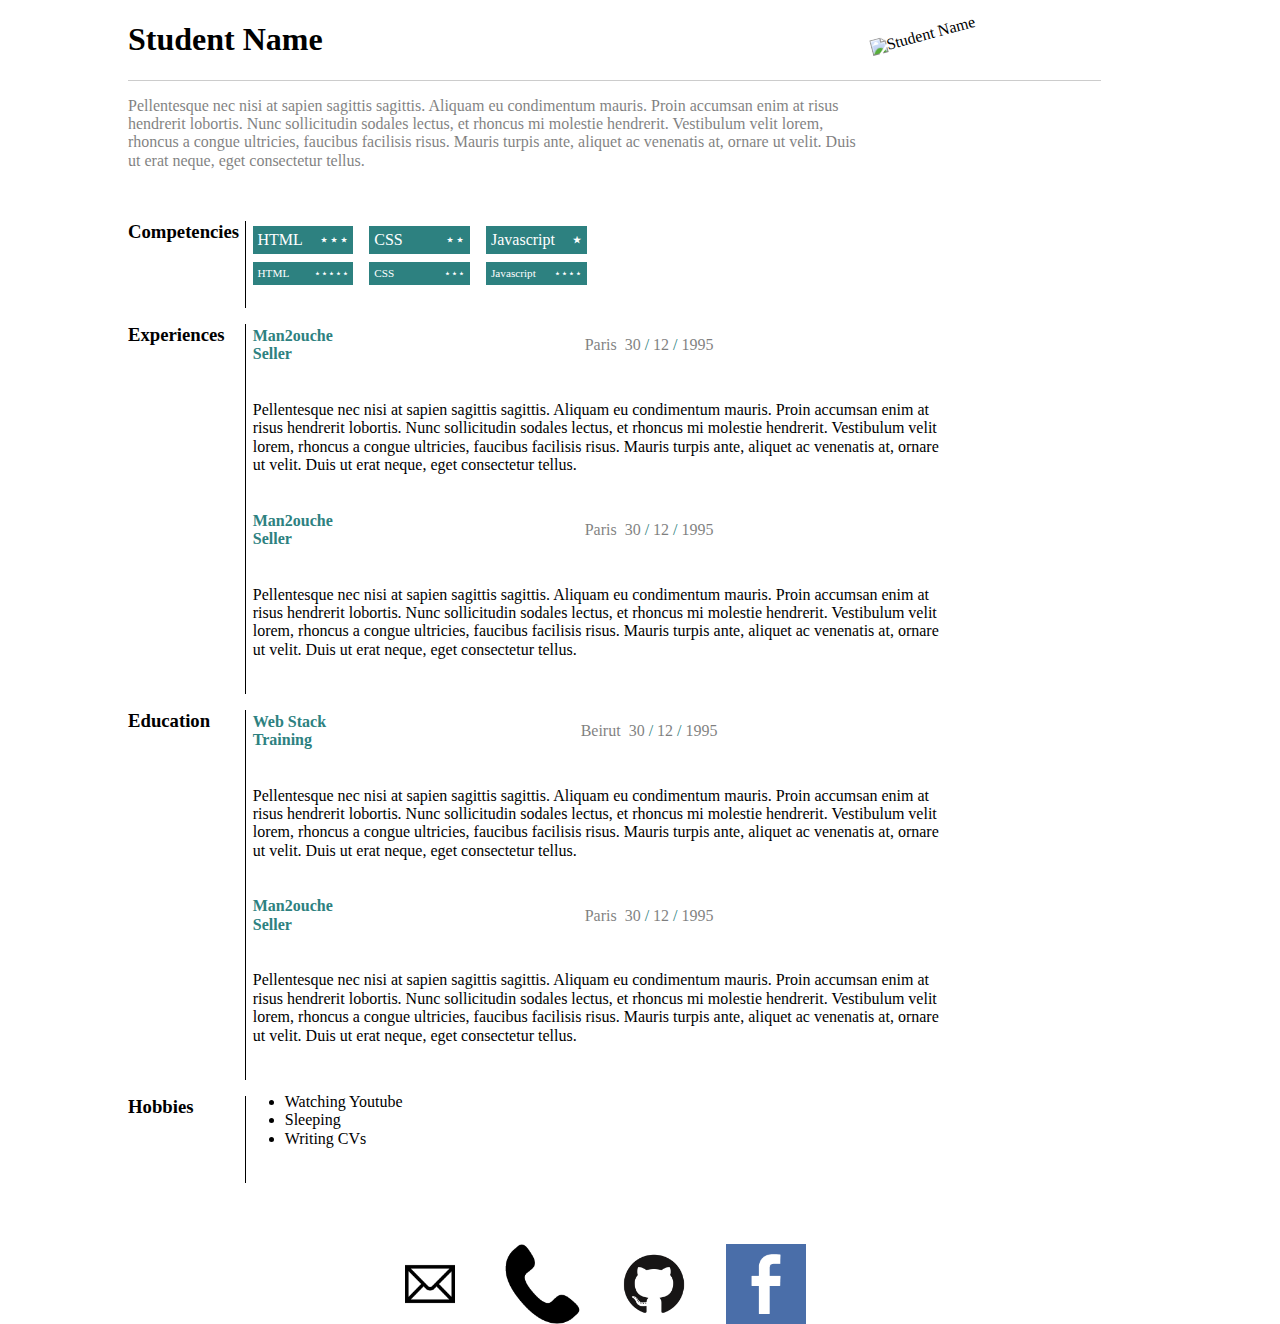
==== public/style2/index.html @ c1334a6a "Completed style2 website" ====
<!DOCTYPE html>
<html lang="en">
  <head>
    <!-- Meta tags -->
    <meta http-equiv="content-type" content="text/html; charset=UTF-8" />
    <meta charset="utf-8" />
    <meta http-equiv="X-UA-Compatible" content="IE=edge,chrome=1" />
    <meta name="viewport" content="width=device-width, initial-scale=1.0" />
    <!-- /Meta tags -->

    <title>JStudent | CV</title>

    <!-- Stylesheets -->
    <link rel="stylesheet" href="normalize.css" />
    <link rel="stylesheet" href="style2.css" />
    <!-- /Stylesheets -->
  </head>
  <body>
    <div id="#wrapper">
      <header>
        <div>
          <hgroup>
            <h1>Student Name</h1>
            <h2>Codes and Sleeps</h2>
          </hgroup>
          <figure>
            <img src="../images/110x110.png" alt="Student Name" />
          </figure>
        </div>
      </header>
      <div class="content">
        <section id="about">
          <h3>About</h3>
          <p>
            Pellentesque nec nisi at sapien sagittis sagittis. Aliquam eu
            condimentum mauris. Proin accumsan enim at risus hendrerit lobortis.
            Nunc sollicitudin sodales lectus, et rhoncus mi molestie hendrerit.
            Vestibulum velit lorem, rhoncus a congue ultricies, faucibus
            facilisis risus. Mauris turpis ante, aliquet ac venenatis at, ornare
            ut velit. Duis ut erat neque, eget consectetur tellus.
          </p>
        </section>
        <section id="competencies">
          <h3>Competencies</h3>
          <div class="skills skills-primary">
            <div class="skill" data-skill="5">
              <span>HTML</span>
            </div>
            <div class="skill" data-skill="3">
              <span>CSS</span>
            </div>
            <div class="skill" data-skill="1">
              <span>Javascript</span>
            </div>
          </div>
          <div class="skills skills-secondary">
            <div class="skill" data-skill="9">
              <span>HTML</span>
            </div>
            <div class="skill" data-skill="5">
              <span>CSS</span>
            </div>
            <div class="skill" data-skill="7">
              <span>Javascript</span>
            </div>
          </div>
        </section>
        <section id="experiences">
          <h3>Experiences</h3>
          <div class="experience">
            <h4>
              <span class="experience-type">Man2ouche Seller</span>
              <span class="experience-institution">Snack Edouard</span>
            </h4>
            <div class="experience-details">
              <span class="experience-location">
                Paris
              </span>
              <span class="experience-date">
                <span class="day">30</span>
                <span class="experience-date-separator">/</span>
                <span class="month">12</span>
                <span class="experience-date-separator">/</span>
                <span class="year">1995</span>
              </span>
            </div>
            <p class="experience-description">
              Pellentesque nec nisi at sapien sagittis sagittis. Aliquam eu
              condimentum mauris. Proin accumsan enim at risus hendrerit
              lobortis. Nunc sollicitudin sodales lectus, et rhoncus mi molestie
              hendrerit. Vestibulum velit lorem, rhoncus a congue ultricies,
              faucibus facilisis risus. Mauris turpis ante, aliquet ac venenatis
              at, ornare ut velit. Duis ut erat neque, eget consectetur tellus.
            </p>
          </div>
          <div class="experience">
            <h4>
              <span class="experience-type">Man2ouche Seller</span>
              <span class="experience-institution">Snack Edouard</span>
            </h4>
            <div class="experience-details">
              <span class="experience-location">
                Paris
              </span>
              <span class="experience-date">
                <span class="day">30</span>
                <span class="experience-date-separator">/</span>
                <span class="month">12</span>
                <span class="experience-date-separator">/</span>
                <span class="year">1995</span>
              </span>
            </div>
            <p class="experience-description">
              Pellentesque nec nisi at sapien sagittis sagittis. Aliquam eu
              condimentum mauris. Proin accumsan enim at risus hendrerit
              lobortis. Nunc sollicitudin sodales lectus, et rhoncus mi molestie
              hendrerit. Vestibulum velit lorem, rhoncus a congue ultricies,
              faucibus facilisis risus. Mauris turpis ante, aliquet ac venenatis
              at, ornare ut velit. Duis ut erat neque, eget consectetur tellus.
            </p>
          </div>
        </section>
        <section id="education">
          <h3>Education</h3>
          <div class="experience">
            <h4>
              <span class="experience-type">Web Stack Training</span>
              <span class="experience-institution">Codi</span>
            </h4>
            <div class="experience-details">
              <span class="experience-location">
                Beirut
              </span>
              <span class="experience-date">
                <span class="day">30</span>
                <span class="experience-date-separator">/</span>
                <span class="month">12</span>
                <span class="experience-date-separator">/</span>
                <span class="year">1995</span>
              </span>
            </div>
            <p class="experience-description">
              Pellentesque nec nisi at sapien sagittis sagittis. Aliquam eu
              condimentum mauris. Proin accumsan enim at risus hendrerit
              lobortis. Nunc sollicitudin sodales lectus, et rhoncus mi molestie
              hendrerit. Vestibulum velit lorem, rhoncus a congue ultricies,
              faucibus facilisis risus. Mauris turpis ante, aliquet ac venenatis
              at, ornare ut velit. Duis ut erat neque, eget consectetur tellus.
            </p>
          </div>
          <div class="experience">
            <h4>
              <span class="experience-type">Man2ouche Seller</span>
              <span class="experience-institution">Snack Edouard</span>
            </h4>
            <div class="experience-details">
              <span class="experience-location">
                Paris
              </span>
              <span class="experience-date">
                <span class="day">30</span>
                <span class="experience-date-separator">/</span>
                <span class="month">12</span>
                <span class="experience-date-separator">/</span>
                <span class="year">1995</span>
              </span>
            </div>
            <p class="experience-description">
              Pellentesque nec nisi at sapien sagittis sagittis. Aliquam eu
              condimentum mauris. Proin accumsan enim at risus hendrerit
              lobortis. Nunc sollicitudin sodales lectus, et rhoncus mi molestie
              hendrerit. Vestibulum velit lorem, rhoncus a congue ultricies,
              faucibus facilisis risus. Mauris turpis ante, aliquet ac venenatis
              at, ornare ut velit. Duis ut erat neque, eget consectetur tellus.
            </p>
          </div>
        </section>
        <section id="hobbies">
          <h3>Hobbies</h3>
          <ul>
            <li>Watching Youtube</li>
            <li>Sleeping</li>
            <li>Writing CVs</li>
          </ul>
        </section>
        <section id="contact">
          <h3>Contact</h3>
          <div class="contacts">
            <dl class="contact contact-email">
              <dt class="contact-type">Email</dt>
              <dd class="contact-value">
                <a href="mailto:student@codi.tech">student@codi.tech</a>
              </dd>
            </dl>
            <dl class="contact contact-skype">
              <dt class="contact-type">Skype</dt>
              <dd class="contact-value">first-last</dd>
            </dl>
            <dl class="contact contact-phone">
              <dt class="contact-type">Phone/Whatsapp</dt>
              <dd class="contact-value">
                <a href="tel:+96170261482">+9613123123</a>
              </dd>
            </dl>
            <dl class="contact contact-github">
              <dt class="contact-type">Github</dt>
              <dd class="contact-value">
                <a href="https://github.com/User/" target="_blank">UserName</a>
              </dd>
            </dl>
            <dl class="contact contact-facebook">
              <dt class="contact-type">Facebook</dt>
              <dd class="contact-value">
                <a href="//www.facebook.com/profileName" target="_blank"
                  >Profile Name</a
                >
              </dd>
            </dl>
          </div>
        </section>
      </div>
    </div>
  </body>
</html>
---- public/style2/style2.css ----
body{
    width:100vw;
    margin: auto;
    max-width: 80%;
}

header h2, #about h3,.experience-institution{
    display: none;
}

img {
    position: absolute;
    width:10.5rem;
    height: 10.5rem;
    right:14rem;
    top:1rem;
    transform: rotate(-15deg);
}

.content{
    display: grid;
    max-width: 95%;
}

.content h3{
   
    border-right: 0.1rem #000 solid;
    /* text-align: center; */
    grid-row: 1/3;
    width:100%;
    height: 100%;
}

#about{
    border-top: 0.1rem solid rgb(0,0,0,0.2);

}

#about p{

    max-width: 75%;
    opacity: 0.5;
    grid-column: 1/3
}

.experience-type,.experience-date-separator{
    color:#2D8180;
}

.experience-details{
    display: flex;
    justify-content: center;
    align-items: center;
}

.experience-location{
    margin-right: 0.5rem;
    opacity:0.5;
}

.experience .day,.month,.year{
    opacity:0.5;
}

#competencies ,#experiences ,#education,#hobbies{
    margin-top:1rem;
}

#competencies{
   display: grid;
   grid-template-columns: 12% 80%;
  
}


.skills-primary{
    display: grid;
    grid-template-columns: 15% 15% 15%;
    margin-top: 1rem;

}

.skills-secondary{
    display: grid;
    grid-template-columns: 15% 15% 15%;
    grid-column: 2/3;
}

.skill span{
    display: flex;
    justify-content: space-between;
    color:#fff;
}

.skills-primary span{
    background-color: #2D8180;
    padding: 0.3rem;
    margin: 0.5rem 0.5rem 0 0.5rem;
    
}

.skills-secondary span{
    background-color: #2D8180;
    padding: 0.3rem;
    margin: 0.5rem 0.5rem 0.3rem 0.5rem;
    font-size: 0.7rem;
}


.skills-primary .skill:first-child span::after{
    content:"⋆⋆⋆";
    color:#fff;
    
}

.skills-primary .skill:nth-child(2) span::after{
    content:"⋆⋆";
    color:#fff;
}
.skills-primary .skill:last-child span::after{
    content:"⋆";
    color:#fff;
    font-weight: 600;
}

.skills-secondary .skill:first-child span::after{
    content:"⋆⋆⋆⋆⋆";
    color:#fff;
}

.skills-secondary .skill:nth-child(2) span::after{
    content:"⋆⋆⋆";
    color:#fff;
}
.skills-secondary .skill:last-child span::after{
    content:"⋆⋆⋆⋆";
    color:#fff;
}

#experiences{
    display: grid;
    grid-template-columns: 12% 80%;

   
 }

 #experiences .experience:last-child{
     grid-column: 2/3;

 }

 #experiences .experience{
     display: grid;
     grid-template-columns: 12% 80%;
     padding: 0 0.5rem;
 }

 .experience-description{
     grid-column: 1/3;
 } 

 #education{
    display: grid;
    grid-template-columns: 12% 80%;
  
   
 }

 #education .experience:last-child{
     grid-column: 2/3;
 }

 #education .experience{
     display: grid;
     grid-template-columns: 12% 80%;
     padding: 0 0.5rem;
 }

 .experience-description{
     grid-column: 1/3;
 } 


#hobbies{
    display: grid;
    grid-template-columns: 12% 80%;
    margin-bottom: 3rem;

 }

.contact{
    display: grid;
    flex-direction: row;
    height: 1rem;
}

#contact h3,.contact-type,.contact-value{
     display: none;
 }

 .contacts{
     display: flex;
     flex-direction: row;
     justify-content: center;
     align-items: center;
     
 }

 .contact::after{
     margin:1rem 2rem 0 0;
     
 }


 .contact-email::after{
    background-image: url(./img/email.png);
    background-size: 5rem 5rem;
    width: 5rem; 
    height: 5rem;
    content: "";

 }

 .contact-skype::after{
    background-image: url(./img/phone.png);
    background-size: 5rem 5rem;
    width: 5rem; 
    height: 5rem;
    content: "";

}
.contact-github::after{
    background-image: url(./img/github.png);
    background-size: 5rem 5rem;
    display: inline;
    width: 5rem; 
    height: 5rem;
    content: "";
}

.contact-facebook::after{
    background-image: url(./img/facebook.png);
    background-size: 5rem 5rem;
    width: 5rem; 
    height: 5rem;
    content: "";
}
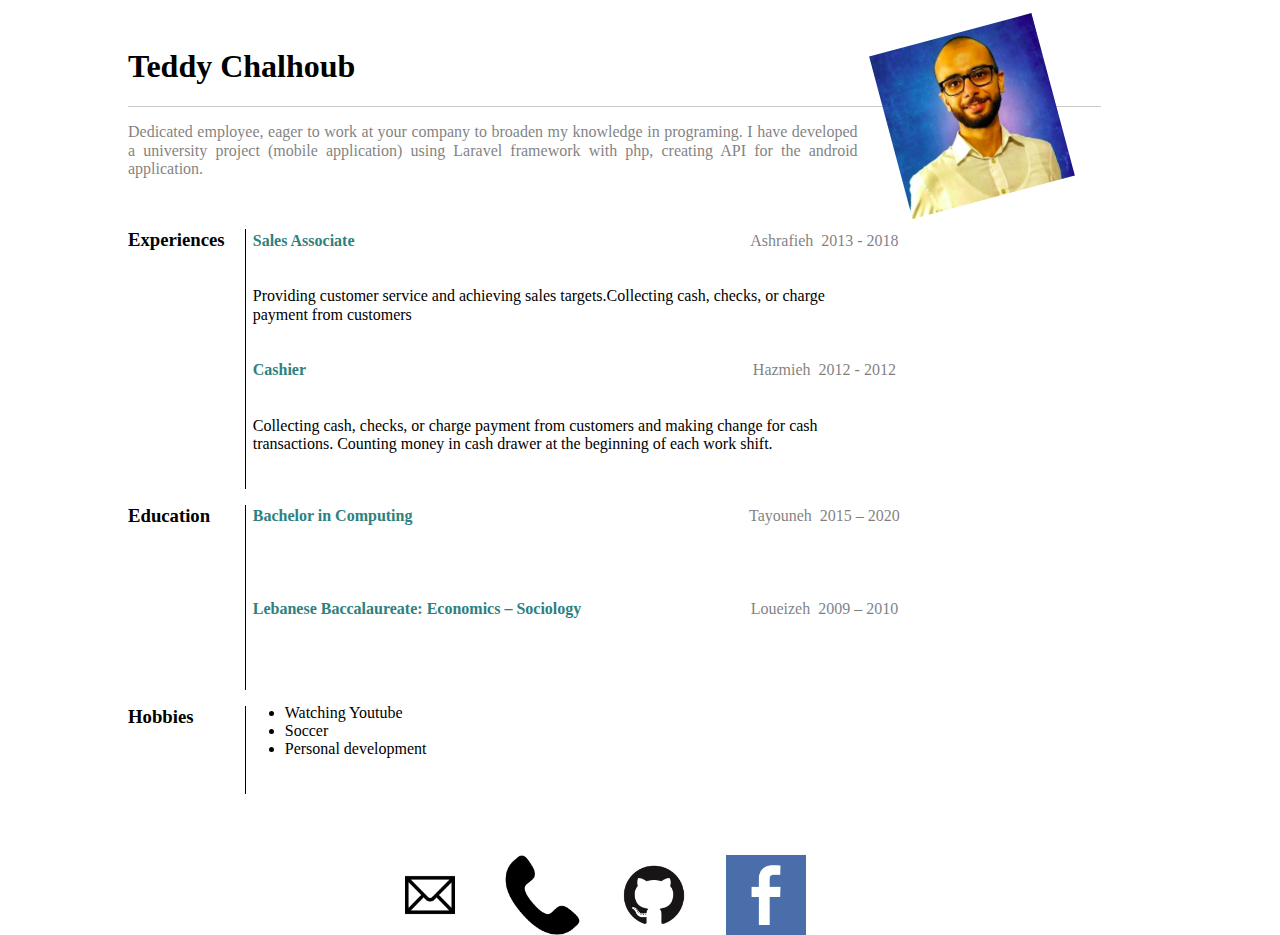
==== commit e6d66112: "Personal CV information style 2" ====
--- a/public/style2/index.html
+++ b/public/style2/index.html
@@ -20,11 +20,11 @@
       <header>
         <div>
           <hgroup>
-            <h1>Student Name</h1>
-            <h2>Codes and Sleeps</h2>
+            <h1>Teddy Chalhoub</h1>
+            <!-- <h2>Codes and Sleeps</h2> -->
           </hgroup>
           <figure>
-            <img src="../images/110x110.png" alt="Student Name" />
+            <img src="./img/teddy.png" alt="Student Name" />
           </figure>
         </div>
       </header>
@@ -32,15 +32,13 @@
         <section id="about">
           <h3>About</h3>
           <p>
-            Pellentesque nec nisi at sapien sagittis sagittis. Aliquam eu
-            condimentum mauris. Proin accumsan enim at risus hendrerit lobortis.
-            Nunc sollicitudin sodales lectus, et rhoncus mi molestie hendrerit.
-            Vestibulum velit lorem, rhoncus a congue ultricies, faucibus
-            facilisis risus. Mauris turpis ante, aliquet ac venenatis at, ornare
-            ut velit. Duis ut erat neque, eget consectetur tellus.
+            Dedicated employee, eager to work at your company to broaden my
+            knowledge in programing. I have developed a university project
+            (mobile application) using Laravel framework with php, creating API
+            for the android application.
           </p>
         </section>
-        <section id="competencies">
+        <!-- <section id="competencies">
           <h3>Competencies</h3>
           <div class="skills skills-primary">
             <div class="skill" data-skill="5">
@@ -64,114 +62,101 @@
               <span>Javascript</span>
             </div>
           </div>
-        </section>
+        </section> -->
         <section id="experiences">
           <h3>Experiences</h3>
           <div class="experience">
             <h4>
-              <span class="experience-type">Man2ouche Seller</span>
-              <span class="experience-institution">Snack Edouard</span>
-            </h4>
-            <div class="experience-details">
-              <span class="experience-location">
-                Paris
-              </span>
-              <span class="experience-date">
-                <span class="day">30</span>
+              <span class="experience-type">Sales Associate</span>
+              <span class="experience-institution">ABC Department Store</span>
+            </h4>
+            <div class="experience-details">
+              <span class="experience-location"> Ashrafieh </span>
+              <span class="experience-date">
+                <!-- <span class="day">30</span>
                 <span class="experience-date-separator">/</span>
                 <span class="month">12</span>
-                <span class="experience-date-separator">/</span>
-                <span class="year">1995</span>
-              </span>
-            </div>
-            <p class="experience-description">
-              Pellentesque nec nisi at sapien sagittis sagittis. Aliquam eu
+                <span class="experience-date-separator">/</span> -->
+                <span class="year">2013 - 2018</span>
+              </span>
+            </div>
+            <p class="experience-description">
+              Providing customer service and achieving sales targets.Collecting
+              cash, checks, or charge payment from customers
+            </p>
+          </div>
+          <div class="experience">
+            <h4>
+              <span class="experience-type">Cashier</span>
+              <span class="experience-institution">Spinneys</span>
+            </h4>
+            <div class="experience-details">
+              <span class="experience-location"> Hazmieh </span>
+              <span class="experience-date">
+                <!-- <span class="day">30</span>
+                <span class="experience-date-separator">/</span>
+                <span class="month">4</span>
+                <span class="experience-date-separator">/</span> -->
+                <span class="year">2012 - 2012</span>
+              </span>
+            </div>
+            <p class="experience-description">
+              Collecting cash, checks, or charge payment from customers and
+              making change for cash transactions. Counting money in cash drawer
+              at the beginning of each work shift.
+            </p>
+          </div>
+        </section>
+        <section id="education">
+          <h3>Education</h3>
+          <div class="experience">
+            <h4>
+              <span class="experience-type">Bachelor in Computing</span>
+              <span class="experience-institution">Arab Open University</span>
+            </h4>
+            <div class="experience-details">
+              <span class="experience-location"> Tayouneh </span>
+              <span class="experience-date">
+                <!-- <span class="day">30</span>
+                <span class="experience-date-separator">/</span>
+                <span class="month">12</span>
+                <span class="experience-date-separator">/</span> -->
+                <span class="year">2015 – 2020</span>
+              </span>
+            </div>
+            <p class="experience-description">
+              <!-- Pellentesque nec nisi at sapien sagittis sagittis. Aliquam eu
               condimentum mauris. Proin accumsan enim at risus hendrerit
               lobortis. Nunc sollicitudin sodales lectus, et rhoncus mi molestie
               hendrerit. Vestibulum velit lorem, rhoncus a congue ultricies,
               faucibus facilisis risus. Mauris turpis ante, aliquet ac venenatis
-              at, ornare ut velit. Duis ut erat neque, eget consectetur tellus.
-            </p>
-          </div>
-          <div class="experience">
-            <h4>
-              <span class="experience-type">Man2ouche Seller</span>
-              <span class="experience-institution">Snack Edouard</span>
-            </h4>
-            <div class="experience-details">
-              <span class="experience-location">
-                Paris
-              </span>
-              <span class="experience-date">
-                <span class="day">30</span>
+              at, ornare ut velit. Duis ut erat neque, eget consectetur tellus. -->
+            </p>
+          </div>
+          <div class="experience">
+            <h4>
+              <span class="experience-type"
+                >Lebanese Baccalaureate: Economics – Sociology</span
+              >
+              <span class="experience-institution">College Melkart</span>
+            </h4>
+            <div class="experience-details">
+              <span class="experience-location"> Loueizeh </span>
+              <span class="experience-date">
+                <!-- <span class="day">30</span>
                 <span class="experience-date-separator">/</span>
                 <span class="month">12</span>
-                <span class="experience-date-separator">/</span>
-                <span class="year">1995</span>
-              </span>
-            </div>
-            <p class="experience-description">
-              Pellentesque nec nisi at sapien sagittis sagittis. Aliquam eu
+                <span class="experience-date-separator">/</span> -->
+                <span class="year">2009 – 2010</span>
+              </span>
+            </div>
+            <p class="experience-description">
+              <!-- Pellentesque nec nisi at sapien sagittis sagittis. Aliquam eu
               condimentum mauris. Proin accumsan enim at risus hendrerit
               lobortis. Nunc sollicitudin sodales lectus, et rhoncus mi molestie
               hendrerit. Vestibulum velit lorem, rhoncus a congue ultricies,
               faucibus facilisis risus. Mauris turpis ante, aliquet ac venenatis
-              at, ornare ut velit. Duis ut erat neque, eget consectetur tellus.
-            </p>
-          </div>
-        </section>
-        <section id="education">
-          <h3>Education</h3>
-          <div class="experience">
-            <h4>
-              <span class="experience-type">Web Stack Training</span>
-              <span class="experience-institution">Codi</span>
-            </h4>
-            <div class="experience-details">
-              <span class="experience-location">
-                Beirut
-              </span>
-              <span class="experience-date">
-                <span class="day">30</span>
-                <span class="experience-date-separator">/</span>
-                <span class="month">12</span>
-                <span class="experience-date-separator">/</span>
-                <span class="year">1995</span>
-              </span>
-            </div>
-            <p class="experience-description">
-              Pellentesque nec nisi at sapien sagittis sagittis. Aliquam eu
-              condimentum mauris. Proin accumsan enim at risus hendrerit
-              lobortis. Nunc sollicitudin sodales lectus, et rhoncus mi molestie
-              hendrerit. Vestibulum velit lorem, rhoncus a congue ultricies,
-              faucibus facilisis risus. Mauris turpis ante, aliquet ac venenatis
-              at, ornare ut velit. Duis ut erat neque, eget consectetur tellus.
-            </p>
-          </div>
-          <div class="experience">
-            <h4>
-              <span class="experience-type">Man2ouche Seller</span>
-              <span class="experience-institution">Snack Edouard</span>
-            </h4>
-            <div class="experience-details">
-              <span class="experience-location">
-                Paris
-              </span>
-              <span class="experience-date">
-                <span class="day">30</span>
-                <span class="experience-date-separator">/</span>
-                <span class="month">12</span>
-                <span class="experience-date-separator">/</span>
-                <span class="year">1995</span>
-              </span>
-            </div>
-            <p class="experience-description">
-              Pellentesque nec nisi at sapien sagittis sagittis. Aliquam eu
-              condimentum mauris. Proin accumsan enim at risus hendrerit
-              lobortis. Nunc sollicitudin sodales lectus, et rhoncus mi molestie
-              hendrerit. Vestibulum velit lorem, rhoncus a congue ultricies,
-              faucibus facilisis risus. Mauris turpis ante, aliquet ac venenatis
-              at, ornare ut velit. Duis ut erat neque, eget consectetur tellus.
+              at, ornare ut velit. Duis ut erat neque, eget consectetur tellus. -->
             </p>
           </div>
         </section>
@@ -179,8 +164,8 @@
           <h3>Hobbies</h3>
           <ul>
             <li>Watching Youtube</li>
-            <li>Sleeping</li>
-            <li>Writing CVs</li>
+            <li>Soccer</li>
+            <li>Personal development</li>
           </ul>
         </section>
         <section id="contact">
@@ -189,7 +174,9 @@
             <dl class="contact contact-email">
               <dt class="contact-type">Email</dt>
               <dd class="contact-value">
-                <a href="mailto:student@codi.tech">student@codi.tech</a>
+                <a href="mailto:student@codi.tech"
+                  >teddy_chalhoub@hotmail.com</a
+                >
               </dd>
             </dl>
             <dl class="contact contact-skype">
@@ -199,20 +186,22 @@
             <dl class="contact contact-phone">
               <dt class="contact-type">Phone/Whatsapp</dt>
               <dd class="contact-value">
-                <a href="tel:+96170261482">+9613123123</a>
+                <a href="tel:+96170261482">+961 70 427646</a>
               </dd>
             </dl>
             <dl class="contact contact-github">
               <dt class="contact-type">Github</dt>
               <dd class="contact-value">
-                <a href="https://github.com/User/" target="_blank">UserName</a>
+                <a href="https://github.com/User/" target="_blank"
+                  >teddyChalhoub</a
+                >
               </dd>
             </dl>
             <dl class="contact contact-facebook">
               <dt class="contact-type">Facebook</dt>
               <dd class="contact-value">
                 <a href="//www.facebook.com/profileName" target="_blank"
-                  >Profile Name</a
+                  >Teddy Chalhoub</a
                 >
               </dd>
             </dl>
--- a/public/style2/style2.css
+++ b/public/style2/style2.css
@@ -1,250 +1,281 @@
-body{
-    width:100vw;
-    margin: auto;
-    max-width: 80%;
-}
-
-header h2, #about h3,.experience-institution{
+body {
+  max-width: 80%;
+  margin: 2rem auto;
+}
+
+header h2,
+#about h3,
+.experience-institution {
+  display: none;
+}
+
+hgroup {
+  margin-top: 3rem;
+}
+
+img {
+  position: absolute;
+  width: 10.5rem;
+  height: 10.5rem;
+  right: 14rem;
+  top: 2rem;
+  transform: rotate(-15deg);
+}
+
+.content {
+  display: grid;
+  max-width: 95%;
+}
+
+.content h3 {
+  border-right: 0.1rem #000 solid;
+  grid-row: 1/3;
+  width: 100%;
+  height: 100%;
+}
+
+#about {
+  border-top: 0.1rem solid rgb(0, 0, 0, 0.2);
+}
+
+#about p {
+  max-width: 75%;
+  opacity: 0.5;
+  grid-column: 1/3;
+  text-align: justify;
+}
+
+.experience-type,
+.experience-date-separator {
+  color: #2d8180;
+}
+
+.experience-details {
+  display: flex;
+  justify-content: center;
+  align-items: center;
+}
+
+.experience-location {
+  margin-right: 0.5rem;
+  opacity: 0.5;
+}
+
+.experience .day,
+.month,
+.year {
+  opacity: 0.5;
+}
+
+#competencies,
+#experiences,
+#education,
+#hobbies {
+  margin-top: 1rem;
+}
+
+#competencies {
+  display: grid;
+  grid-template-columns: 12% 80%;
+}
+
+.skills-primary {
+  display: grid;
+  grid-template-columns: 15% 15% 15%;
+  margin-top: 1rem;
+}
+
+.skills-secondary {
+  display: grid;
+  grid-template-columns: 15% 15% 15%;
+  grid-column: 2/3;
+}
+
+.skill span {
+  display: flex;
+  justify-content: space-between;
+  color: #fff;
+}
+
+.skills-primary span {
+  background-color: #2d8180;
+  padding: 0.3rem;
+  margin: 0.5rem 0.5rem 0 0.5rem;
+}
+
+.skills-secondary span {
+  background-color: #2d8180;
+  padding: 0.3rem;
+  margin: 0.5rem 0.5rem 0.3rem 0.5rem;
+  font-size: 0.7rem;
+}
+
+.skills-primary .skill:first-child span::after {
+  content: "⋆⋆⋆";
+  color: #fff;
+}
+
+.skills-primary .skill:nth-child(2) span::after {
+  content: "⋆⋆";
+  color: #fff;
+}
+.skills-primary .skill:last-child span::after {
+  content: "⋆";
+  color: #fff;
+  font-weight: 600;
+}
+
+.skills-secondary .skill:first-child span::after {
+  content: "⋆⋆⋆⋆⋆";
+  color: #fff;
+}
+
+.skills-secondary .skill:nth-child(2) span::after {
+  content: "⋆⋆⋆";
+  color: #fff;
+}
+.skills-secondary .skill:last-child span::after {
+  content: "⋆⋆⋆⋆";
+  color: #fff;
+}
+
+#experiences {
+  display: grid;
+  grid-template-columns: 12% 80%;
+}
+
+#experiences .experience:last-child {
+  grid-column: 2/3;
+}
+
+#experiences .experience {
+  display: grid;
+  grid-template-columns: 50% 50%;
+  padding: 0 0.5rem;
+}
+
+.experience-description {
+  max-width: 80%;
+  grid-column: 1/3;
+}
+
+#education {
+  display: grid;
+  grid-template-columns: 12% 80%;
+}
+
+#education .experience:last-child {
+  grid-column: 2/3;
+}
+
+#education .experience {
+  display: grid;
+  grid-template-columns: 50% 50%;
+  padding: 0 0.5rem;
+}
+
+.experience-description {
+  grid-column: 1/3;
+}
+
+#hobbies {
+  display: grid;
+  grid-template-columns: 12% 80%;
+  margin-bottom: 3rem;
+}
+
+.contact {
+  display: grid;
+  flex-direction: row;
+  height: 1rem;
+}
+
+#contact h3,
+.contact-type,
+.contact-value {
+  display: none;
+}
+
+.contacts {
+  display: flex;
+  flex-direction: row;
+  justify-content: center;
+  align-items: center;
+}
+
+.contact::after {
+  margin: 1rem 2rem 0 0;
+}
+
+.contact-email::after {
+  background-image: url(./img/email.png);
+  background-size: 5rem 5rem;
+  width: 5rem;
+  height: 5rem;
+  content: "";
+}
+
+.contact-skype::after {
+  background-image: url(./img/phone.png);
+  background-size: 5rem 5rem;
+  width: 5rem;
+  height: 5rem;
+  content: "";
+}
+.contact-github::after {
+  background-image: url(./img/github.png);
+  background-size: 5rem 5rem;
+  display: inline;
+  width: 5rem;
+  height: 5rem;
+  content: "";
+}
+
+.contact-facebook::after {
+  background-image: url(./img/facebook.png);
+  background-size: 5rem 5rem;
+  width: 5rem;
+  height: 5rem;
+  content: "";
+}
+
+@media (max-width: 1174px) {
+  img {
     display: none;
-}
-
-img {
-    position: absolute;
-    width:10.5rem;
-    height: 10.5rem;
-    right:14rem;
-    top:1rem;
-    transform: rotate(-15deg);
-}
-
-.content{
+  }
+
+  #competencies,
+  #education,
+  #experiences,
+  #hobbies {
+    display: block;
+  }
+
+  .skills-primary,
+  .skills-secondary {
+    grid-template-columns: 33.5% 33% 33.5%;
+  }
+
+  .content h3 {
+    display: flex;
+    justify-content: flex-start;
+    max-width: 7rem;
+    height: fit-content;
+    border-bottom: 0.1rem #000 solid;
+    border-right: 0;
+  }
+
+  .contacts {
     display: grid;
-    max-width: 95%;
-}
-
-.content h3{
-   
-    border-right: 0.1rem #000 solid;
-    /* text-align: center; */
-    grid-row: 1/3;
-    width:100%;
-    height: 100%;
-}
-
-#about{
-    border-top: 0.1rem solid rgb(0,0,0,0.2);
-
-}
-
-#about p{
-
-    max-width: 75%;
-    opacity: 0.5;
-    grid-column: 1/3
-}
-
-.experience-type,.experience-date-separator{
-    color:#2D8180;
-}
-
-.experience-details{
-    display: flex;
-    justify-content: center;
-    align-items: center;
-}
-
-.experience-location{
-    margin-right: 0.5rem;
-    opacity:0.5;
-}
-
-.experience .day,.month,.year{
-    opacity:0.5;
-}
-
-#competencies ,#experiences ,#education,#hobbies{
-    margin-top:1rem;
-}
-
-#competencies{
-   display: grid;
-   grid-template-columns: 12% 80%;
-  
-}
-
-
-.skills-primary{
-    display: grid;
-    grid-template-columns: 15% 15% 15%;
-    margin-top: 1rem;
-
-}
-
-.skills-secondary{
-    display: grid;
-    grid-template-columns: 15% 15% 15%;
-    grid-column: 2/3;
-}
-
-.skill span{
-    display: flex;
-    justify-content: space-between;
-    color:#fff;
-}
-
-.skills-primary span{
-    background-color: #2D8180;
-    padding: 0.3rem;
-    margin: 0.5rem 0.5rem 0 0.5rem;
-    
-}
-
-.skills-secondary span{
-    background-color: #2D8180;
-    padding: 0.3rem;
-    margin: 0.5rem 0.5rem 0.3rem 0.5rem;
-    font-size: 0.7rem;
-}
-
-
-.skills-primary .skill:first-child span::after{
-    content:"⋆⋆⋆";
-    color:#fff;
-    
-}
-
-.skills-primary .skill:nth-child(2) span::after{
-    content:"⋆⋆";
-    color:#fff;
-}
-.skills-primary .skill:last-child span::after{
-    content:"⋆";
-    color:#fff;
-    font-weight: 600;
-}
-
-.skills-secondary .skill:first-child span::after{
-    content:"⋆⋆⋆⋆⋆";
-    color:#fff;
-}
-
-.skills-secondary .skill:nth-child(2) span::after{
-    content:"⋆⋆⋆";
-    color:#fff;
-}
-.skills-secondary .skill:last-child span::after{
-    content:"⋆⋆⋆⋆";
-    color:#fff;
-}
-
-#experiences{
-    display: grid;
-    grid-template-columns: 12% 80%;
-
-   
- }
-
- #experiences .experience:last-child{
-     grid-column: 2/3;
-
- }
-
- #experiences .experience{
-     display: grid;
-     grid-template-columns: 12% 80%;
-     padding: 0 0.5rem;
- }
-
- .experience-description{
-     grid-column: 1/3;
- } 
-
- #education{
-    display: grid;
-    grid-template-columns: 12% 80%;
-  
-   
- }
-
- #education .experience:last-child{
-     grid-column: 2/3;
- }
-
- #education .experience{
-     display: grid;
-     grid-template-columns: 12% 80%;
-     padding: 0 0.5rem;
- }
-
- .experience-description{
-     grid-column: 1/3;
- } 
-
-
-#hobbies{
-    display: grid;
-    grid-template-columns: 12% 80%;
-    margin-bottom: 3rem;
-
- }
-
-.contact{
-    display: grid;
-    flex-direction: row;
-    height: 1rem;
-}
-
-#contact h3,.contact-type,.contact-value{
-     display: none;
- }
-
- .contacts{
-     display: flex;
-     flex-direction: row;
-     justify-content: center;
-     align-items: center;
-     
- }
-
- .contact::after{
-     margin:1rem 2rem 0 0;
-     
- }
-
-
- .contact-email::after{
-    background-image: url(./img/email.png);
-    background-size: 5rem 5rem;
-    width: 5rem; 
-    height: 5rem;
-    content: "";
-
- }
-
- .contact-skype::after{
-    background-image: url(./img/phone.png);
-    background-size: 5rem 5rem;
-    width: 5rem; 
-    height: 5rem;
-    content: "";
-
-}
-.contact-github::after{
-    background-image: url(./img/github.png);
-    background-size: 5rem 5rem;
-    display: inline;
-    width: 5rem; 
-    height: 5rem;
-    content: "";
-}
-
-.contact-facebook::after{
-    background-image: url(./img/facebook.png);
-    background-size: 5rem 5rem;
-    width: 5rem; 
-    height: 5rem;
-    content: "";
-}
-
-
-
+    grid-template-columns: 30% 30% 30%;
+  }
+
+  .contact-github {
+    grid-column: 3/4;
+    grid-row: 1/2;
+  }
+
+  .contact-facebook {
+    grid-column: 1/2;
+  }
+}
